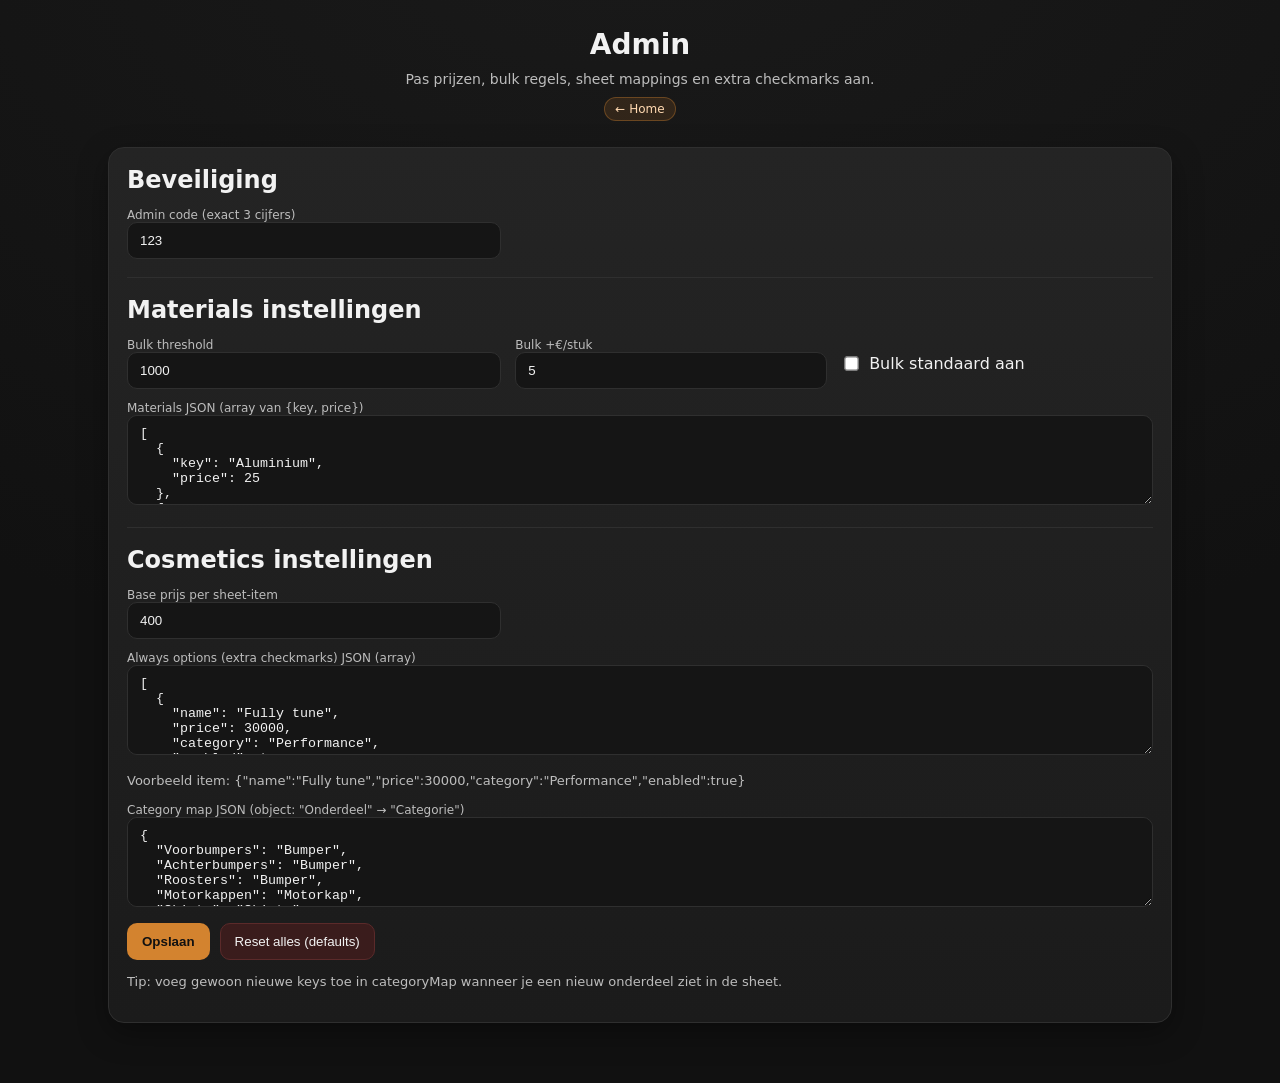
==== admin.html @ 9f7efcbb "Add files via upload" ====
<!doctype html>
<html lang="nl">
<head>
  <meta charset="utf-8"/>
  <meta name="viewport" content="width=device-width,initial-scale=1"/>
  <title>Admin - Seaton Sands Tools</title>
  <link rel="stylesheet" href="style.css"/>
</head>
<body data-page="admin">
  <div class="container">
    <div class="header">
      <div class="brand">
        <h1>Admin</h1>
        <p>Pas prijzen, bulk regels, sheet mappings en extra checkmarks aan.</p>
        <div class="flex">
          <a class="badge" href="index.html">← Home</a>
        </div>
      </div>
    </div>

    <div class="panel">
      <h2>Beveiliging</h2>
      <div class="row">
        <div>
          <div class="small">Admin code (exact 3 cijfers)</div>
          <input id="adminCode" type="text" inputmode="numeric" maxlength="3" placeholder="123"/>
        </div>
      </div>
      <hr/>

      <h2>Materials instellingen</h2>
      <div class="row">
        <div>
          <div class="small">Bulk threshold</div>
          <input id="bulkThreshold" type="number" min="0" step="1"/>
        </div>
        <div>
          <div class="small">Bulk +€/stuk</div>
          <input id="bulkAdd" type="number" min="0" step="1"/>
        </div>
        <div class="checkbox">
          <input id="bulkDefault" type="checkbox"/>
          <span>Bulk standaard aan</span>
        </div>
      </div>

      <div style="margin-top:12px">
        <div class="small">Materials JSON (array van {key, price})</div>
        <textarea id="matJson"></textarea>
      </div>

      <hr/>

      <h2>Cosmetics instellingen</h2>
      <div class="row">
        <div>
          <div class="small">Base prijs per sheet-item</div>
          <input id="baseCosPrice" type="number" min="0" step="50"/>
        </div>
      </div>

      <div style="margin-top:12px">
        <div class="small">Always options (extra checkmarks) JSON (array)</div>
        <textarea id="alwaysJson"></textarea>
        <p class="note">
          Voorbeeld item: {"name":"Fully tune","price":30000,"category":"Performance","enabled":true}
        </p>
      </div>

      <div style="margin-top:12px">
        <div class="small">Category map JSON (object: "Onderdeel" → "Categorie")</div>
        <textarea id="mapJson"></textarea>
      </div>

      <div class="btns">
        <button class="primary" id="saveAdmin">Opslaan</button>
        <button class="danger" id="resetAll">Reset alles (defaults)</button>
      </div>

      <p class="note">
        Tip: voeg gewoon nieuwe keys toe in categoryMap wanneer je een nieuw onderdeel ziet in de sheet.
      </p>
    </div>
  </div>

  <script src="app.js"></script>
</body>
</html>
---- style.css ----
:root{
  --bg:#111;
  --panel:#1b1b1b;
  --panel2:#222;
  --text:#f2f2f2;
  --muted:#bdbdbd;
  --accent:#d3832f;
  --border:#2f2f2f;
  --ok:#39d98a;
}

*{box-sizing:border-box}
body{
  margin:0;
  font-family:system-ui,-apple-system,Segoe UI,Roboto,Ubuntu,Cantarell,Noto Sans,Arial;
  background:radial-gradient(1200px 800px at 50% -10%, #1a1a1a, var(--bg));
  color:var(--text);
}
a{color:inherit;text-decoration:none}
.container{max-width:1100px;margin:0 auto;padding:28px 18px 60px}
.header{
  display:flex;flex-direction:column;align-items:center;gap:14px;margin-bottom:26px;
}
.brand{
  display:flex;flex-direction:column;align-items:center;gap:10px;
}
.brand h1{margin:0;font-size:28px}
.brand p{margin:0;color:var(--muted);font-size:14px}

.grid2{
  display:grid;
  grid-template-columns:repeat(2,minmax(0,1fr));
  gap:26px;
  margin-top:22px;
}
.card{
  background:linear-gradient(180deg, #232323, #191919);
  border:1px solid var(--border);
  border-radius:18px;
  padding:22px;
  box-shadow:0 10px 30px rgba(0,0,0,.35);
  min-height:170px;
  display:flex;
  align-items:center;
  justify-content:center;
  text-align:center;
  position:relative;
}
.card h2{margin:0;font-size:36px;letter-spacing:.3px}
.card .hint{position:absolute;bottom:14px;color:var(--muted);font-size:12px}

.panel{
  background:linear-gradient(180deg, #242424, #1b1b1b);
  border:1px solid var(--border);
  border-radius:16px;
  padding:18px;
  box-shadow:0 10px 30px rgba(0,0,0,.35);
}
.panel h2{margin:0 0 14px 0}

.table{
  width:100%;
  border-collapse:collapse;
  overflow:hidden;
  border-radius:12px;
}
.table th,.table td{
  border-bottom:1px solid var(--border);
  padding:10px 10px;
  vertical-align:top;
}
.table th{color:var(--muted);font-weight:600;text-align:left;font-size:13px}
.table tr:hover td{background:rgba(255,255,255,.03)}
.small{color:var(--muted);font-size:12px}

.row{
  display:grid;
  grid-template-columns:1.2fr 1fr 1fr;
  gap:14px;
  align-items:center;
}

input[type="number"], input[type="text"], textarea, select{
  width:100%;
  background:#151515;
  border:1px solid var(--border);
  color:var(--text);
  border-radius:10px;
  padding:10px 12px;
  outline:none;
}
textarea{min-height:90px;resize:vertical}

.btns{display:flex;gap:10px;flex-wrap:wrap;margin-top:12px}
button{
  background:#2a2a2a;
  border:1px solid var(--border);
  color:var(--text);
  border-radius:10px;
  padding:10px 14px;
  cursor:pointer;
}
button.primary{
  background:var(--accent);
  border-color:transparent;
  color:#111;
  font-weight:700;
}
button.danger{background:#3a1c1c;border-color:#5b2a2a}
button.ok{background:rgba(57,217,138,.14);border-color:rgba(57,217,138,.35)}
.badge{
  display:inline-block;padding:4px 10px;border-radius:999px;
  background:rgba(211,131,47,.14);
  border:1px solid rgba(211,131,47,.35);
  color:#ffd9b1;font-size:12px;
}
.kpis{
  display:grid;
  grid-template-columns:repeat(3,minmax(0,1fr));
  gap:12px;
  margin-top:14px;
}
.kpi{
  border:1px solid var(--border);
  border-radius:12px;
  padding:12px;
  background:rgba(255,255,255,.03);
}
.kpi .label{color:var(--muted);font-size:12px}
.kpi .value{font-size:20px;font-weight:800;margin-top:4px}

.flex{display:flex;gap:10px;align-items:center;flex-wrap:wrap}
hr{border:none;border-top:1px solid var(--border);margin:18px 0}
.hidden-admin{
  position:fixed;
  right:10px;bottom:10px;
  width:18px;height:18px;
  opacity:0.02;
  background:#fff;
  border-radius:4px;
  cursor:pointer;
}
.checkbox{display:flex;gap:8px;align-items:center}
.checkbox input{transform:scale(1.1)}
.note{color:var(--muted);font-size:13px;line-height:1.4}
@media (max-width:900px){ .grid2{grid-template-columns:1fr} .kpis{grid-template-columns:1fr} .row{grid-template-columns:1fr} }
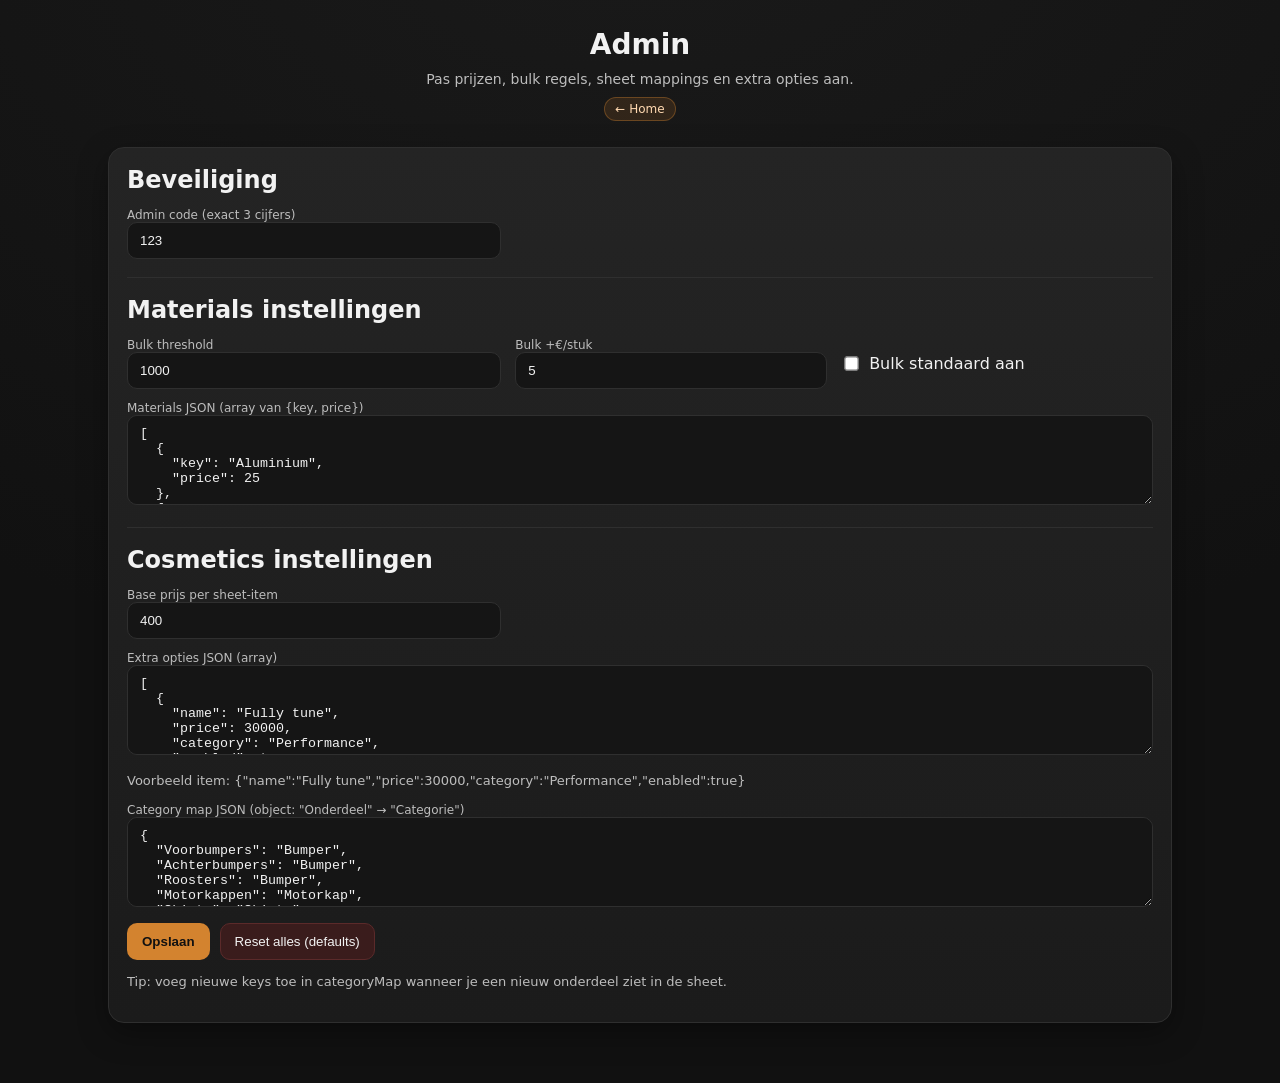
==== commit 28959e4f: "Add files via upload" ====
--- a/admin.html
+++ b/admin.html
@@ -11,7 +11,7 @@
     <div class="header">
       <div class="brand">
         <h1>Admin</h1>
-        <p>Pas prijzen, bulk regels, sheet mappings en extra checkmarks aan.</p>
+        <p>Pas prijzen, bulk regels, sheet mappings en extra opties aan.</p>
         <div class="flex">
           <a class="badge" href="index.html">← Home</a>
         </div>
@@ -60,8 +60,8 @@
       </div>
 
       <div style="margin-top:12px">
-        <div class="small">Always options (extra checkmarks) JSON (array)</div>
-        <textarea id="alwaysJson"></textarea>
+        <div class="small">Extra opties JSON (array)</div>
+        <textarea id="extraJson"></textarea>
         <p class="note">
           Voorbeeld item: {"name":"Fully tune","price":30000,"category":"Performance","enabled":true}
         </p>
@@ -78,7 +78,7 @@
       </div>
 
       <p class="note">
-        Tip: voeg gewoon nieuwe keys toe in categoryMap wanneer je een nieuw onderdeel ziet in de sheet.
+        Tip: voeg nieuwe keys toe in categoryMap wanneer je een nieuw onderdeel ziet in de sheet.
       </p>
     </div>
   </div>
--- a/style.css
+++ b/style.css
@@ -144,3 +144,5 @@
 .checkbox input{transform:scale(1.1)}
 .note{color:var(--muted);font-size:13px;line-height:1.4}
 @media (max-width:900px){ .grid2{grid-template-columns:1fr} .kpis{grid-template-columns:1fr} .row{grid-template-columns:1fr} }
+
+.sectionTitle{display:flex;align-items:center;justify-content:space-between;gap:10px;margin:0 0 12px 0}
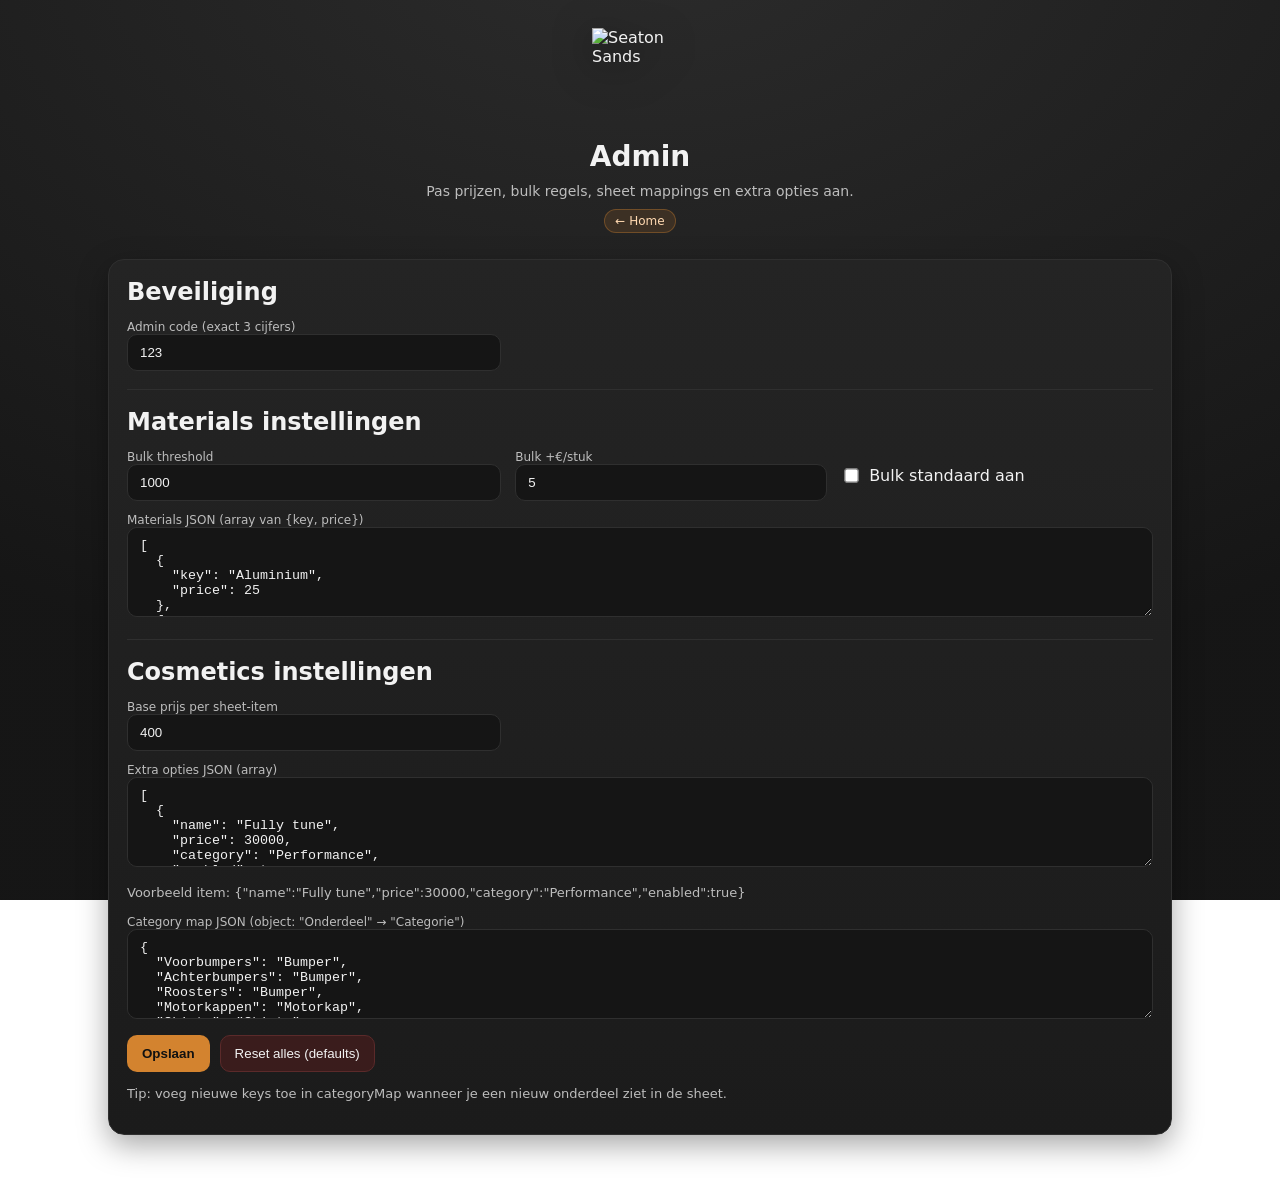
==== commit 138bc2c5: "Add files via upload" ====
--- a/admin.html
+++ b/admin.html
@@ -10,6 +10,7 @@
   <div class="container">
     <div class="header">
       <div class="brand">
+        <img src="assets/logo.png" alt="Seaton Sands" />
         <h1>Admin</h1>
         <p>Pas prijzen, bulk regels, sheet mappings en extra opties aan.</p>
         <div class="flex">
--- a/style.css
+++ b/style.css
@@ -13,7 +13,10 @@
 body{
   margin:0;
   font-family:system-ui,-apple-system,Segoe UI,Roboto,Ubuntu,Cantarell,Noto Sans,Arial;
-  background:radial-gradient(1200px 800px at 50% -10%, #1a1a1a, var(--bg));
+  background: radial-gradient(1200px 800px at 50% -10%, rgba(26,26,26,.92), rgba(17,17,17,.98)), url('assets/background.jpg');
+  background-size: cover;
+  background-attachment: fixed;
+  background-position: center;
   color:var(--text);
 }
 a{color:inherit;text-decoration:none}
@@ -146,3 +149,32 @@
 @media (max-width:900px){ .grid2{grid-template-columns:1fr} .kpis{grid-template-columns:1fr} .row{grid-template-columns:1fr} }
 
 .sectionTitle{display:flex;align-items:center;justify-content:space-between;gap:10px;margin:0 0 12px 0}
+
+
+/* Scroll area for long tables (e.g., Extra opties) */
+.scrollbox{max-height:320px;overflow:auto;border:1px solid var(--border);border-radius:12px}
+.scrollbox .table{border-radius:0}
+
+
+.brand img{width:96px;height:96px;object-fit:contain;filter:drop-shadow(0 8px 18px rgba(0,0,0,.55));margin-bottom:6px}
+@media (max-width:900px){.brand img{width:78px;height:78px}}
+
+.table input[type="checkbox"]{transform:scale(1.4);cursor:pointer}
+tr.done td{color:rgba(255,255,255,.55);text-decoration:line-through;background:rgba(0,0,0,.08)}
+tr.done td:first-child, tr.done td:nth-child(2){text-decoration:none} /* checkbox + fav columns */
+
+.chips{display:flex;flex-wrap:wrap;gap:8px;margin:10px 0 0 0}
+.chip{
+  display:inline-flex;gap:8px;align-items:center;
+  padding:6px 10px;border-radius:999px;
+  background:rgba(255,255,255,.04);
+  border:1px solid var(--border);
+  color:var(--text);font-size:12px
+}
+.chip .muted{color:var(--muted)}
+.favBtn{
+  width:34px;height:34px;border-radius:10px;
+  display:inline-flex;align-items:center;justify-content:center;
+  background:#151515;border:1px solid var(--border);cursor:pointer;
+}
+.favBtn.on{background:rgba(211,131,47,.18);border-color:rgba(211,131,47,.45)}
